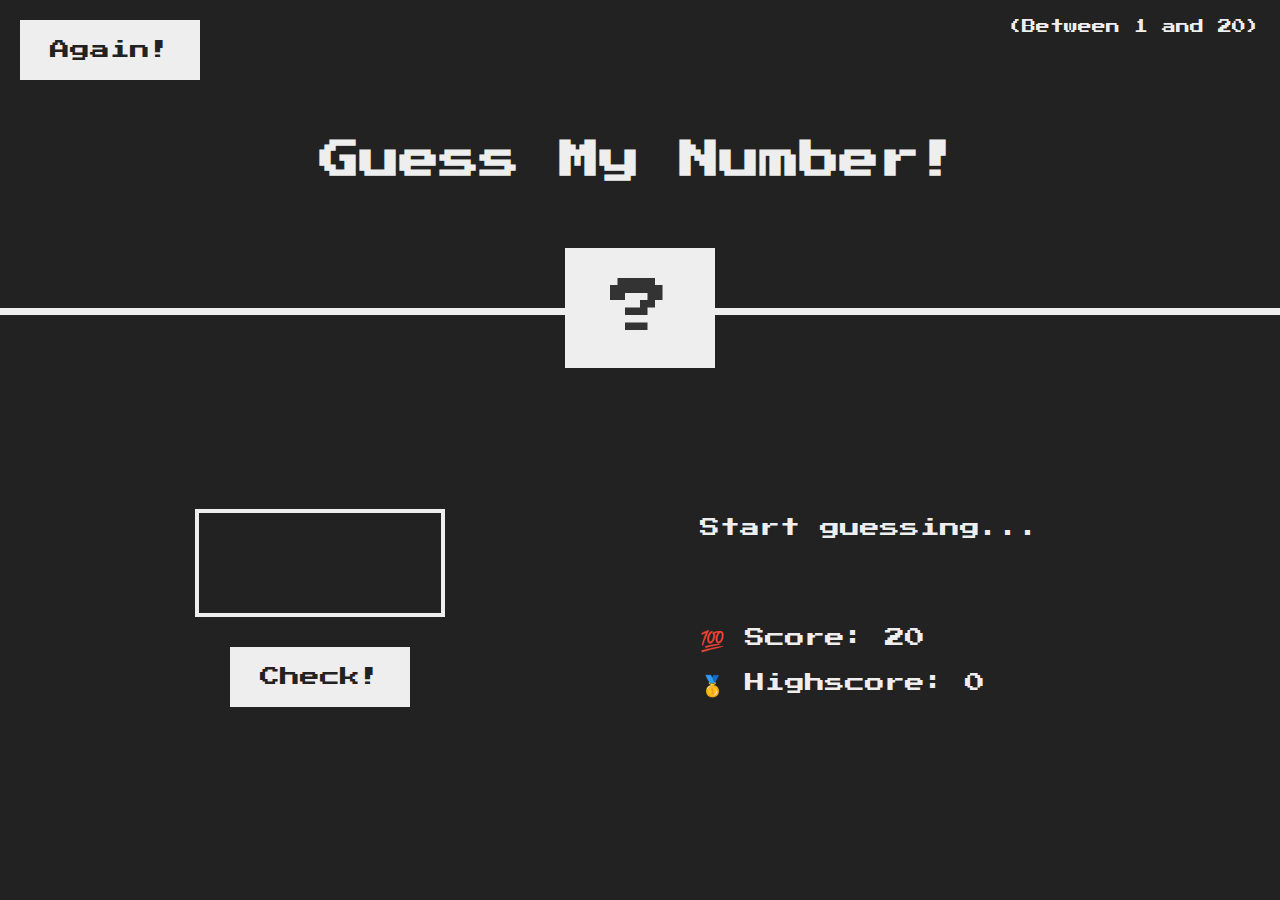
==== 7 Section/index.html @ 9707dbef "18_day" ====
<!DOCTYPE html>
<html lang="en">
  <head>
    <meta charset="UTF-8" />
    <meta name="viewport" content="width=device-width, initial-scale=1.0" />
    <meta http-equiv="X-UA-Compatible" content="ie=edge" />
    <link rel="stylesheet" href="style.css" />
    <title>Guess My Number!</title>
  </head>
  <body>
    <header>
      <h1>Guess My Number!</h1>
      <p class="between">(Between 1 and 20)</p>
      <button class="btn again">Again!</button>
      <div class="number">?</div>
    </header>
    <main>
      <section class="left">
        <input type="number" class="guess" />
        <button class="btn check">Check!</button>
      </section>
      <section class="right">
        <p class="message">Start guessing...</p>
        <p class="label-score">💯 Score: <span class="score">20</span></p>
        <p class="label-highscore">
          🥇 Highscore: <span class="highscore">0</span>
        </p>
      </section>
    </main>
    <script src="script.js"></script>
  </body>
</html>
---- 7 Section/style.css ----
@import url("https://fonts.googleapis.com/css?family=Press+Start+2P&display=swap");

* {
  margin: 0;
  padding: 0;
  box-sizing: inherit;
}

html {
  font-size: 62.5%;
  box-sizing: border-box;
}

body {
  font-family: "Press Start 2P", sans-serif;
  color: #eee;
  background-color: #222;
  /* background-color: #60b347; */
}

/* LAYOUT */
header {
  position: relative;
  height: 35vh;
  border-bottom: 7px solid #eee;
}

main {
  height: 65vh;
  color: #eee;
  display: flex;
  align-items: center;
  justify-content: space-around;
}

.left {
  width: 52rem;
  display: flex;
  flex-direction: column;
  align-items: center;
}

.right {
  width: 52rem;
  font-size: 2rem;
}

/* ELEMENTS STYLE */
h1 {
  font-size: 4rem;
  text-align: center;
  position: absolute;
  width: 100%;
  top: 52%;
  left: 50%;
  transform: translate(-50%, -50%);
}

.number {
  background: #eee;
  color: #333;
  font-size: 6rem;
  width: 15rem;
  padding: 3rem 0rem;
  text-align: center;
  position: absolute;
  bottom: 0;
  left: 50%;
  transform: translate(-50%, 50%);
}

.between {
  font-size: 1.4rem;
  position: absolute;
  top: 2rem;
  right: 2rem;
}

.again {
  position: absolute;
  top: 2rem;
  left: 2rem;
}

.guess {
  background: none;
  border: 4px solid #eee;
  font-family: inherit;
  color: inherit;
  font-size: 5rem;
  padding: 2.5rem;
  width: 25rem;
  text-align: center;
  display: block;
  margin-bottom: 3rem;
}

.btn {
  border: none;
  background-color: #eee;
  color: #222;
  font-size: 2rem;
  font-family: inherit;
  padding: 2rem 3rem;
  cursor: pointer;
}

.btn:hover {
  background-color: #ccc;
}

.message {
  margin-bottom: 8rem;
  height: 3rem;
}

.label-score {
  margin-bottom: 2rem;
}
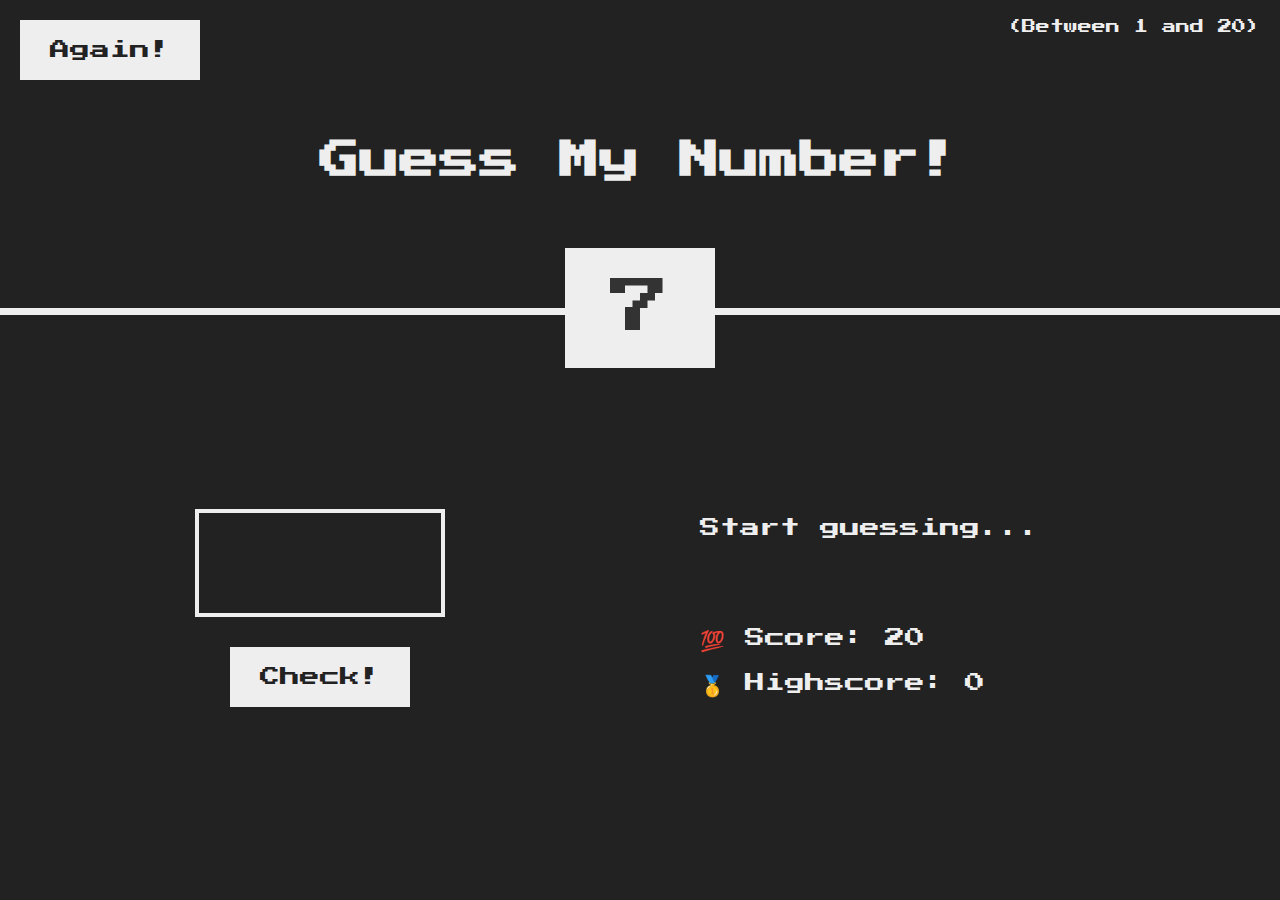
==== commit cf0cd568: "27_day" ====
--- a/7 Section/index.html
+++ b/7 Section/index.html
@@ -25,6 +25,12 @@
         <p class="label-highscore">
           🥇 Highscore: <span class="highscore">0</span>
         </p>
+
+        <div class="modal hidden">
+          <button class="close-modal">&times;</button>
+          <h1>You won 😍</h1>
+        </div>
+        <div class="overlay hidden"></div>
       </section>
     </main>
     <script src="script.js"></script>
--- a/7 Section/style.css
+++ b/7 Section/style.css
@@ -68,6 +68,12 @@
   left: 50%;
   transform: translate(-50%, 50%);
 }
+/* used to style the outer part of the spinner button of number picker input elements */
+input::-webkit-outer-spin-button,
+input::-webkit-inner-spin-button {
+  -webkit-appearance: none;
+  /* margin: 0; */
+}
 
 .between {
   font-size: 1.4rem;
@@ -117,3 +123,35 @@
 .label-score {
   margin-bottom: 2rem;
 }
+
+.hidden {
+  display: none;
+}
+
+.modal {
+  position: absolute;
+  top: 50%;
+  left: 50%;
+  transform: translate(-50%, -50%);
+  width: 40%;
+  color: #000;
+  background-color: white;
+  padding: 6rem;
+  border-radius: 5px;
+  box-shadow: 0 3rem 5rem rgba(0, 0, 0, 0.3);
+  z-index: 10;
+}
+
+
+
+
+.close-modal {
+  position: absolute;
+  top: 1.2rem;
+  right: 2rem;
+  font-size: 5rem;
+  color: #333;
+  cursor: pointer;
+  border: none;
+  background: none;
+}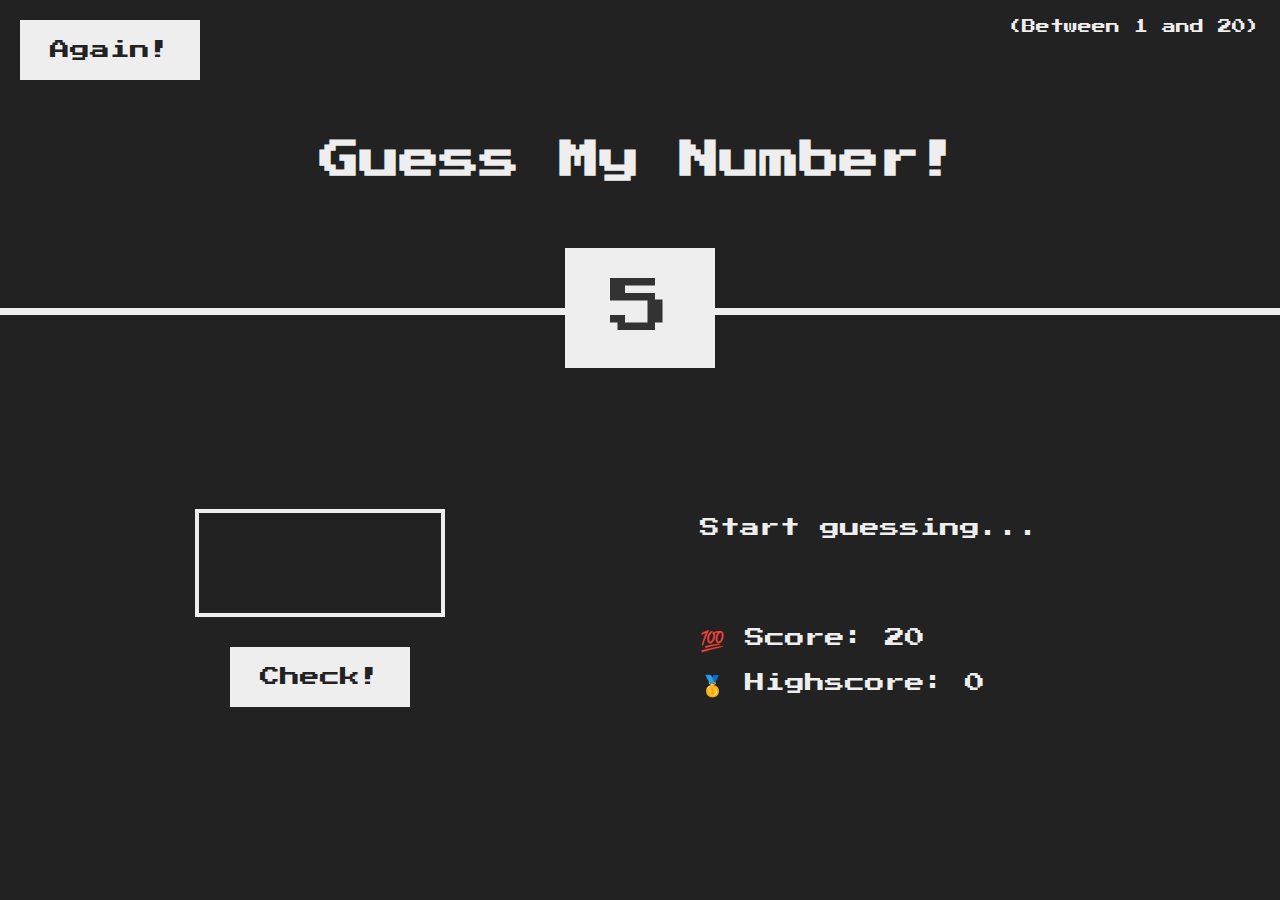
==== commit e7cf462d: "28_day" ====
--- a/7 Section/index.html
+++ b/7 Section/index.html
@@ -28,7 +28,7 @@
 
         <div class="modal hidden">
           <button class="close-modal">&times;</button>
-          <h1>You won 😍</h1>
+          <h1 class="h1">You won 😍</h1>
         </div>
         <div class="overlay hidden"></div>
       </section>
--- a/7 Section/style.css
+++ b/7 Section/style.css
@@ -147,11 +147,11 @@
 
 .close-modal {
   position: absolute;
-  top: 1.2rem;
+  top: 0.2rem;
   right: 2rem;
   font-size: 5rem;
   color: #333;
   cursor: pointer;
-  border: none;
+  border: 1px solid ;
   background: none;
 }